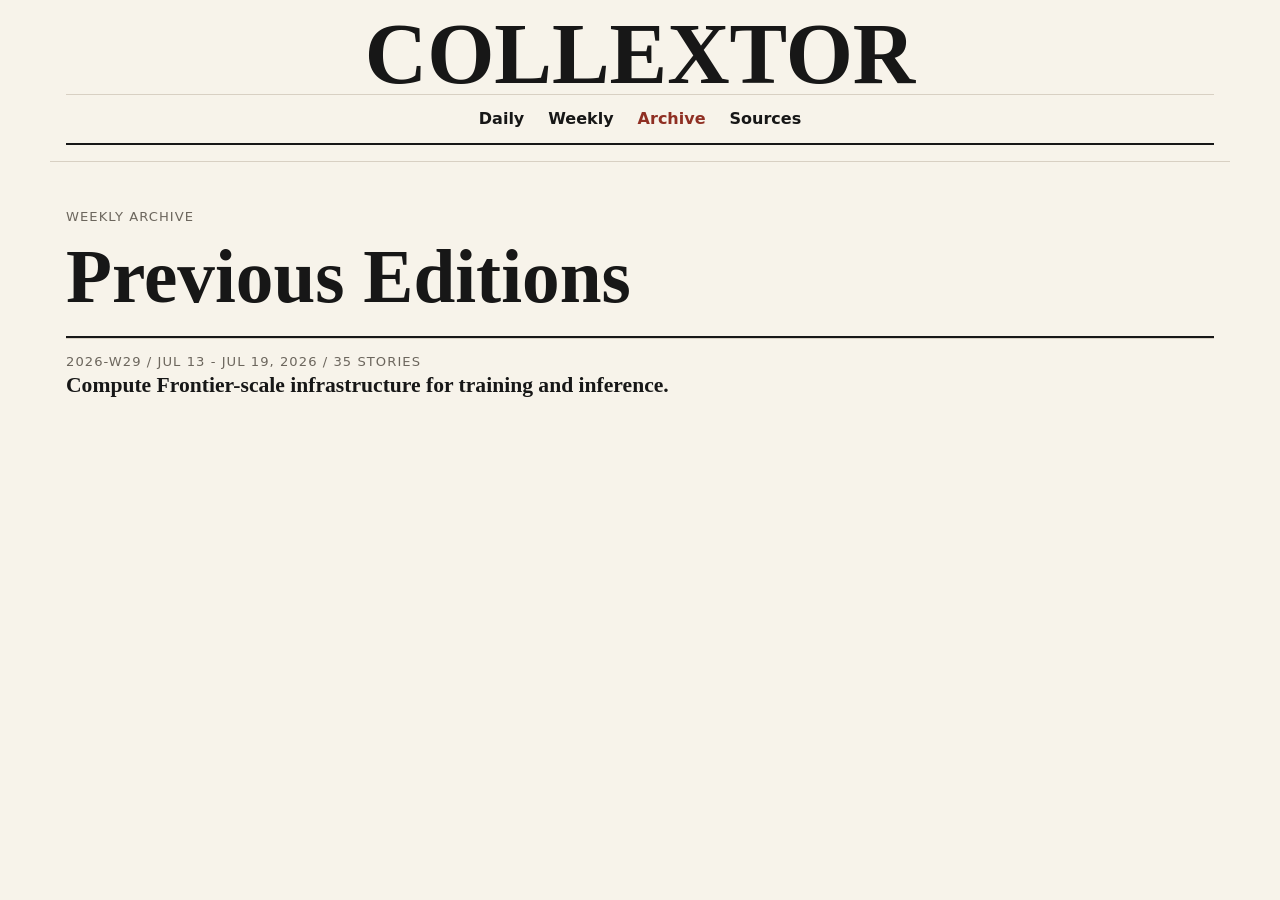
==== archive.html @ 840416b8 "build COLLEXTOR static newspaper" ====
<!doctype html>
<html lang="en">
<head>
  <meta charset="utf-8">
  <meta name="viewport" content="width=device-width, initial-scale=1">
  <meta name="color-scheme" content="light dark">
  <title>Archive - COLLEXTOR</title>
  <link rel="icon" href="assets/favicon.svg" type="image/svg+xml">
  <link rel="stylesheet" href="assets/styles.css">
</head>
<body>
  <a class="skip-link" href="#main">Skip to content</a>
  <header class="masthead compact-head">
    <a class="brand" href="index.html">COLLEXTOR</a>
    <nav aria-label="Primary">
      <a href="index.html">Daily</a>
      <a href="weekly.html">Weekly</a>
      <a aria-current="page" href="archive.html">Archive</a>
      <a href="sources.html">Sources</a>
    </nav>
  </header>
  <main id="main">
    <section class="weekly-head">
      <p class="eyebrow">Weekly Archive</p>
      <h1>Previous Editions</h1>
    </section>
    <div id="archive-list" class="archive-list"><div class="loading">Opening the archive...</div></div>
  </main>
  <script src="assets/app.js" defer></script>
  <script src="assets/archive.js" defer></script>
</body>
</html>
---- assets/styles.css ----
:root {
  color-scheme: light dark;
  --bg: #f7f3ea;
  --paper: #fffdf8;
  --ink: #171717;
  --muted: #6c665d;
  --rule: #d8d0c3;
  --accent: #8f2f23;
  --soft: #ece5d9;
  --focus: #2457a6;
  --serif: Georgia, "Times New Roman", serif;
  --sans: ui-sans-serif, system-ui, -apple-system, BlinkMacSystemFont, "Segoe UI", sans-serif;
}

@media (prefers-color-scheme: dark) {
  :root {
    --bg: #11100f;
    --paper: #171614;
    --ink: #f2eee6;
    --muted: #aaa197;
    --rule: #39342f;
    --accent: #d07a68;
    --soft: #211f1c;
    --focus: #8ab4f8;
  }
}

* { box-sizing: border-box; }
body {
  margin: 0;
  background: var(--bg);
  color: var(--ink);
  font-family: var(--sans);
  line-height: 1.5;
}
a { color: inherit; }
a:focus-visible, button:focus-visible { outline: 3px solid var(--focus); outline-offset: 3px; }
.skip-link { position: absolute; left: -999px; top: 1rem; background: var(--ink); color: var(--bg); padding: .65rem .9rem; z-index: 5; }
.skip-link:focus { left: 1rem; }

.masthead {
  max-width: 1180px;
  margin: 0 auto;
  padding: 2rem 1rem 1rem;
  text-align: center;
  border-bottom: 1px solid var(--rule);
}
.compact-head { padding-top: 1rem; }
.brand {
  display: block;
  font-family: var(--serif);
  font-size: clamp(3rem, 12vw, 7.8rem);
  line-height: .9;
  letter-spacing: 0;
  text-decoration: none;
  font-weight: 700;
}
.compact-head .brand { font-size: clamp(2.3rem, 8vw, 5.4rem); }
.masthead p { margin: .65rem auto 1rem; max-width: 740px; color: var(--muted); }
.date-line, .update-line, .eyebrow, .meta {
  color: var(--muted);
  font-size: .82rem;
  text-transform: uppercase;
  letter-spacing: .08em;
}
nav {
  display: flex;
  flex-wrap: wrap;
  justify-content: center;
  gap: .25rem .8rem;
  border-top: 1px solid var(--rule);
  border-bottom: 2px solid var(--ink);
  padding: .55rem 0;
}
nav a { text-decoration: none; font-weight: 700; padding: .2rem .35rem; }
nav a[aria-current="page"] { color: var(--accent); }

main, footer {
  max-width: 1180px;
  margin: 0 auto;
  padding: 1rem;
}
footer { color: var(--muted); border-top: 1px solid var(--rule); margin-top: 2rem; }
.notice, .loading {
  background: var(--soft);
  border: 1px solid var(--rule);
  padding: 1rem;
}
.breaking {
  border-top: 1px solid var(--ink);
  border-bottom: 1px solid var(--ink);
  padding: .55rem 0;
  display: flex;
  gap: .8rem;
  align-items: baseline;
  overflow-x: auto;
}
.breaking strong { color: var(--accent); font-family: var(--serif); }
.breaking a { white-space: nowrap; text-decoration: none; }

.front-grid {
  display: grid;
  grid-template-columns: minmax(0, 1.35fr) minmax(280px, .9fr);
  gap: 1.2rem;
  padding: 1.2rem 0;
}
.lead-story { border-right: 1px solid var(--rule); padding-right: 1.2rem; }
.lead-story h1, .weekly-head h1 {
  font-family: var(--serif);
  font-size: clamp(2.2rem, 6vw, 4.7rem);
  line-height: .98;
  margin: .4rem 0;
}
.lead-story p, .story p, .research-card p { color: var(--muted); margin: .3rem 0 0; }
.image-frame, .placeholder {
  width: 100%;
  aspect-ratio: 16 / 9;
  background: var(--soft);
  border: 1px solid var(--rule);
  margin-bottom: .8rem;
  display: grid;
  place-items: center;
  overflow: hidden;
}
.image-frame img { width: 100%; height: 100%; object-fit: cover; display: block; }
.placeholder { font-family: var(--serif); font-size: 2rem; color: var(--muted); }
.secondary-list { display: grid; gap: .8rem; }
.story {
  border-top: 1px solid var(--rule);
  padding-top: .75rem;
}
.story a, .lead-story a, .research-card a, .archive-card a { text-decoration: none; }
.story h3, .research-card h3, .archive-card h2 {
  margin: .2rem 0;
  font-family: var(--serif);
  line-height: 1.08;
  font-size: 1.35rem;
}
.section-block {
  border-top: 2px solid var(--ink);
  padding: 1rem 0 1.4rem;
}
.section-block[hidden] { display: none; }
.section-block h2 {
  font-family: var(--serif);
  font-size: clamp(1.6rem, 4vw, 2.4rem);
  margin: 0 0 .7rem;
}
.story-list {
  display: grid;
  grid-template-columns: repeat(3, minmax(0, 1fr));
  gap: .95rem 1rem;
}
.story-list.compact {
  grid-template-columns: repeat(2, minmax(0, 1fr));
}
.split {
  display: grid;
  grid-template-columns: 1fr 1fr;
  gap: 1.2rem;
}
.research-list { display: grid; gap: .8rem; }
.research-card {
  border-top: 1px solid var(--rule);
  padding-top: .7rem;
}
.tag {
  color: var(--accent);
  font-size: .75rem;
  font-weight: 800;
  text-transform: uppercase;
  letter-spacing: .08em;
}
.weekly-head { border-bottom: 2px solid var(--ink); padding: 1rem 0; }
.weekly-content { display: grid; gap: 1.2rem; }
.weekly-section { border-top: 1px solid var(--rule); padding-top: .8rem; }
.archive-list { display: grid; gap: .8rem; }
.archive-card {
  border-top: 1px solid var(--rule);
  padding-top: .8rem;
}
.source-note { max-width: 760px; }
.source-note h1 { font-family: var(--serif); font-size: clamp(2rem, 6vw, 4rem); margin-bottom: .2rem; }
.table-wrap { overflow-x: auto; border-top: 2px solid var(--ink); }
table { width: 100%; border-collapse: collapse; min-width: 760px; }
caption { text-align: left; padding: .8rem 0; font-weight: 700; }
th, td { text-align: left; border-top: 1px solid var(--rule); padding: .7rem .55rem; vertical-align: top; }
th { font-size: .78rem; text-transform: uppercase; letter-spacing: .06em; color: var(--muted); }
.status-ok { color: #1f6f46; }
.status-fail { color: var(--accent); }

@media (max-width: 780px) {
  .front-grid, .split, .story-list, .story-list.compact { grid-template-columns: 1fr; }
  .lead-story { border-right: 0; padding-right: 0; }
  .brand { font-size: clamp(2.8rem, 17vw, 5rem); }
  main, footer, .masthead { padding-left: .85rem; padding-right: .85rem; }
  .story h3, .research-card h3 { font-size: 1.2rem; }
}
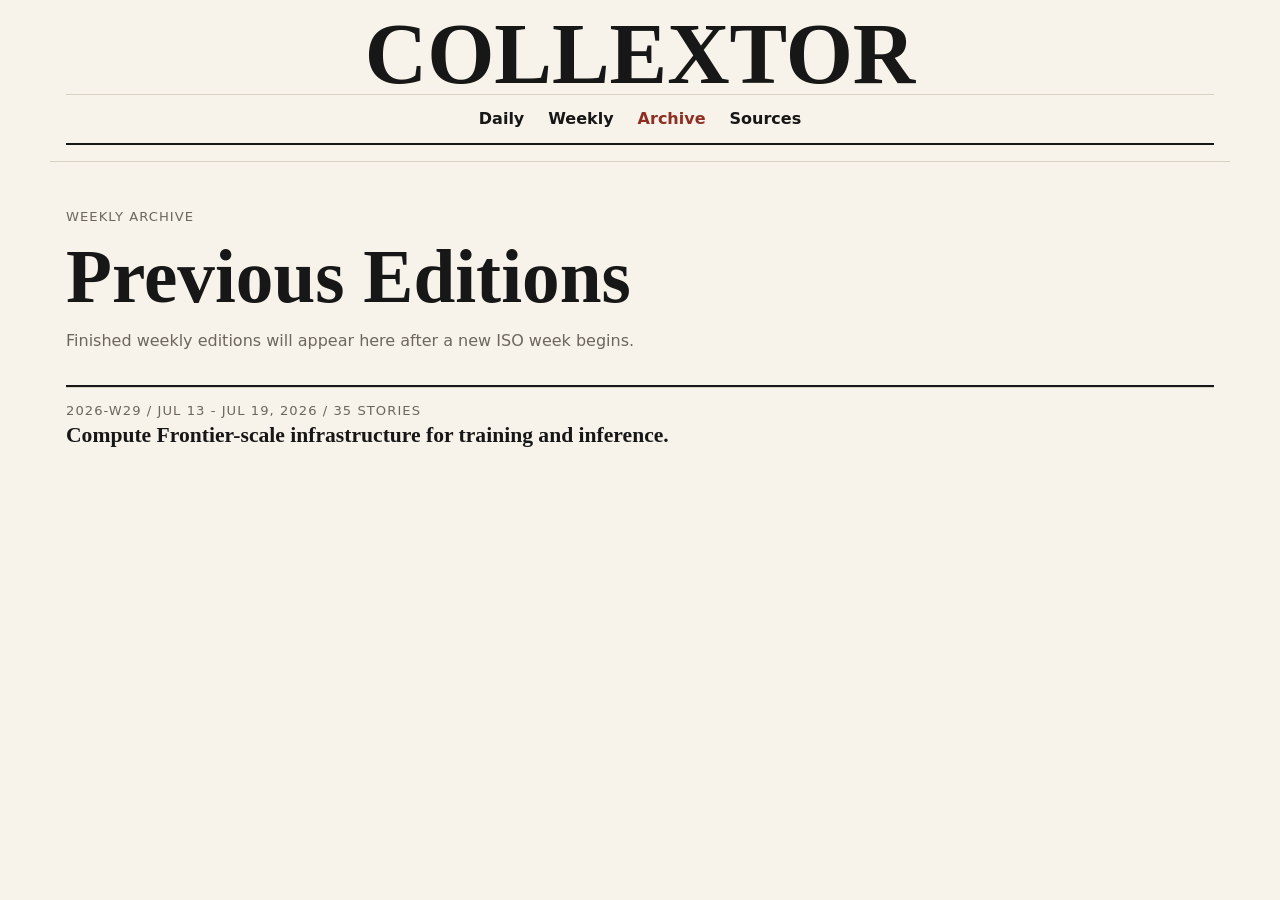
==== commit 7003a9ed: "refine newspaper curation and archive behavior" ====
--- a/archive.html
+++ b/archive.html
@@ -23,6 +23,7 @@
     <section class="weekly-head">
       <p class="eyebrow">Weekly Archive</p>
       <h1>Previous Editions</h1>
+      <p class="archive-explainer">Finished weekly editions will appear here after a new ISO week begins.</p>
     </section>
     <div id="archive-list" class="archive-list"><div class="loading">Opening the archive...</div></div>
   </main>
--- a/assets/styles.css
+++ b/assets/styles.css
@@ -124,6 +124,31 @@
 }
 .image-frame img { width: 100%; height: 100%; object-fit: cover; display: block; }
 .placeholder { font-family: var(--serif); font-size: 2rem; color: var(--muted); }
+.placeholder {
+  align-content: end;
+  justify-items: start;
+  padding: 1rem;
+  background:
+    linear-gradient(135deg, color-mix(in srgb, var(--accent) 16%, transparent), transparent 48%),
+    repeating-linear-gradient(0deg, transparent 0 17px, color-mix(in srgb, var(--rule) 62%, transparent) 18px 19px),
+    var(--soft);
+}
+.placeholder-kicker {
+  display: block;
+  color: var(--accent);
+  font-family: var(--sans);
+  font-size: .75rem;
+  font-weight: 800;
+  text-transform: uppercase;
+  letter-spacing: .08em;
+}
+.placeholder-source {
+  display: block;
+  max-width: 100%;
+  color: var(--ink);
+  font-size: clamp(1.15rem, 4vw, 2rem);
+  line-height: 1;
+}
 .secondary-list { display: grid; gap: .8rem; }
 .story {
   border-top: 1px solid var(--rule);
@@ -172,6 +197,7 @@
   letter-spacing: .08em;
 }
 .weekly-head { border-bottom: 2px solid var(--ink); padding: 1rem 0; }
+.archive-explainer { max-width: 680px; color: var(--muted); }
 .weekly-content { display: grid; gap: 1.2rem; }
 .weekly-section { border-top: 1px solid var(--rule); padding-top: .8rem; }
 .archive-list { display: grid; gap: .8rem; }
